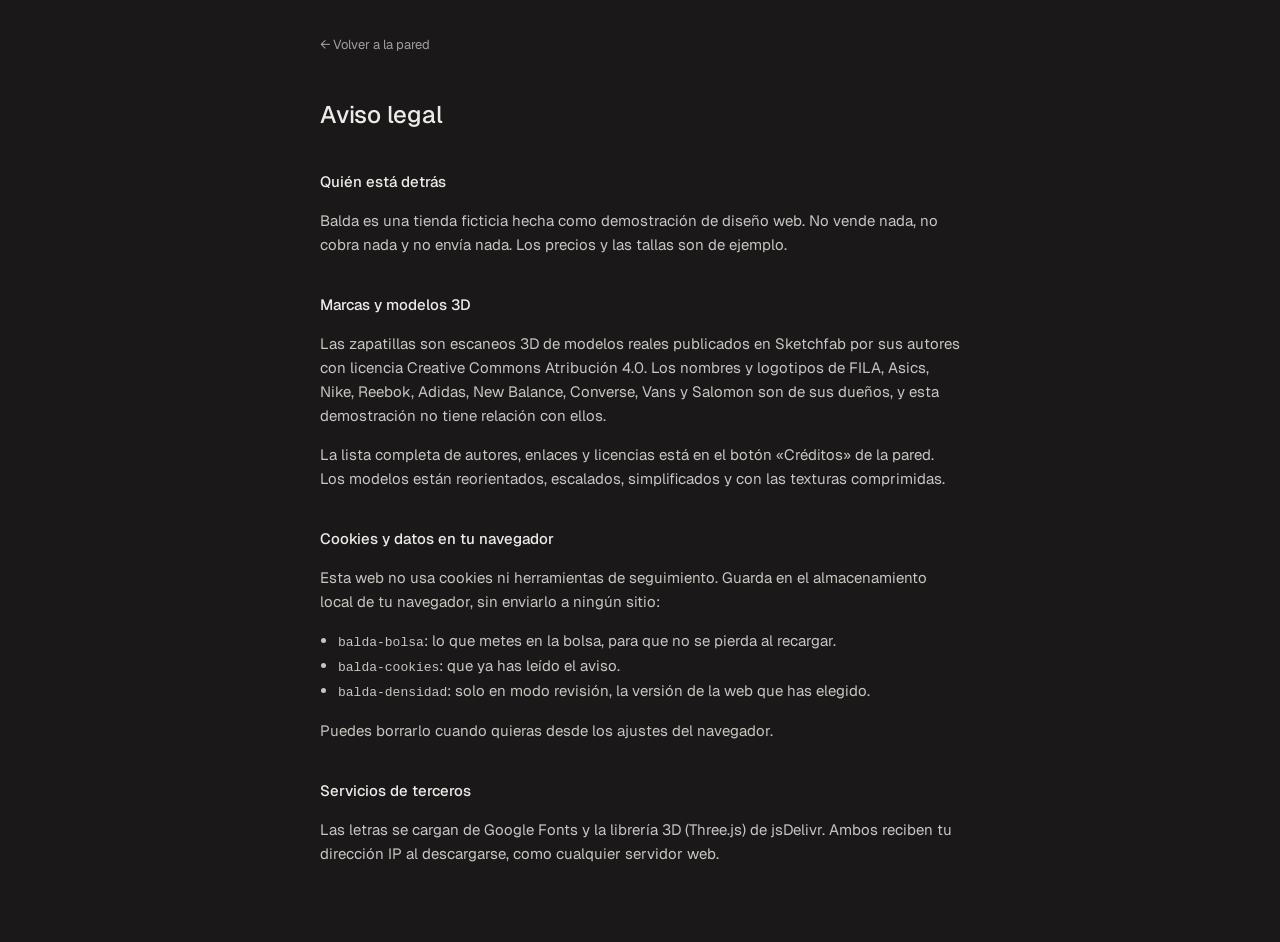
==== legal.html @ b937e68e "Balda: pared de zapatillas en Three.js (estilo LASTDEPT) Una sola pantalla: pared oscura, dos filas " ====
<!doctype html>
<html lang="es">
<head>
<meta charset="utf-8">
<meta name="robots" content="noindex, nofollow">
<meta name="viewport" content="width=device-width, initial-scale=1">
<title>Aviso legal · Balda</title>
<meta name="theme-color" content="#1a1819">
<link rel="preconnect" href="https://fonts.googleapis.com">
<link rel="preconnect" href="https://fonts.gstatic.com" crossorigin>
<link rel="stylesheet" href="https://fonts.googleapis.com/css2?family=Geist:wght@400;500;600&display=swap">
<style>
  :root { color-scheme: dark; }
  body { margin: 0; background: #1a1819; color: #edebe7; font: 400 15px/1.6 'Geist', ui-sans-serif, system-ui, sans-serif; -webkit-font-smoothing: antialiased; }
  main { max-width: 640px; margin: 0 auto; padding: 32px 20px 64px; }
  a { color: inherit; text-underline-offset: 3px; }
  .volver { display: inline-block; margin-bottom: 40px; font-size: 13px; color: #a39e9a; text-decoration: none; }
  .volver:hover { color: #edebe7; }
  h1 { margin: 0 0 24px; font-size: 24px; font-weight: 500; letter-spacing: -0.01em; }
  h2 { margin: 36px 0 8px; font-size: 15px; font-weight: 500; }
  p, li { color: #c9c5c1; }
  ul { padding-left: 18px; }
  code { font-size: 13px; }
</style>
</head>
<body>
<main>
  <a class="volver" href="./">← Volver a la pared</a>
  <h1>Aviso legal</h1>

  <h2>Quién está detrás</h2>
  <p>Balda es una tienda ficticia hecha como demostración de diseño web. No vende nada, no cobra nada y no envía nada. Los precios y las tallas son de ejemplo.</p>

  <h2>Marcas y modelos 3D</h2>
  <p>Las zapatillas son escaneos 3D de modelos reales publicados en Sketchfab por sus autores con licencia Creative Commons Atribución 4.0. Los nombres y logotipos de FILA, Asics, Nike, Reebok, Adidas, New Balance, Converse, Vans y Salomon son de sus dueños, y esta demostración no tiene relación con ellos.</p>
  <p>La lista completa de autores, enlaces y licencias está en el botón «Créditos» de la pared. Los modelos están reorientados, escalados, simplificados y con las texturas comprimidas.</p>

  <h2 id="cookies">Cookies y datos en tu navegador</h2>
  <p>Esta web no usa cookies ni herramientas de seguimiento. Guarda en el almacenamiento local de tu navegador, sin enviarlo a ningún sitio:</p>
  <ul>
    <li><code>balda-bolsa</code>: lo que metes en la bolsa, para que no se pierda al recargar.</li>
    <li><code>balda-cookies</code>: que ya has leído el aviso.</li>
    <li><code>balda-densidad</code>: solo en modo revisión, la versión de la web que has elegido.</li>
  </ul>
  <p>Puedes borrarlo cuando quieras desde los ajustes del navegador.</p>

  <h2>Servicios de terceros</h2>
  <p>Las letras se cargan de Google Fonts y la librería 3D (Three.js) de jsDelivr. Ambos reciben tu dirección IP al descargarse, como cualquier servidor web.</p>
</main>
</body>
</html>
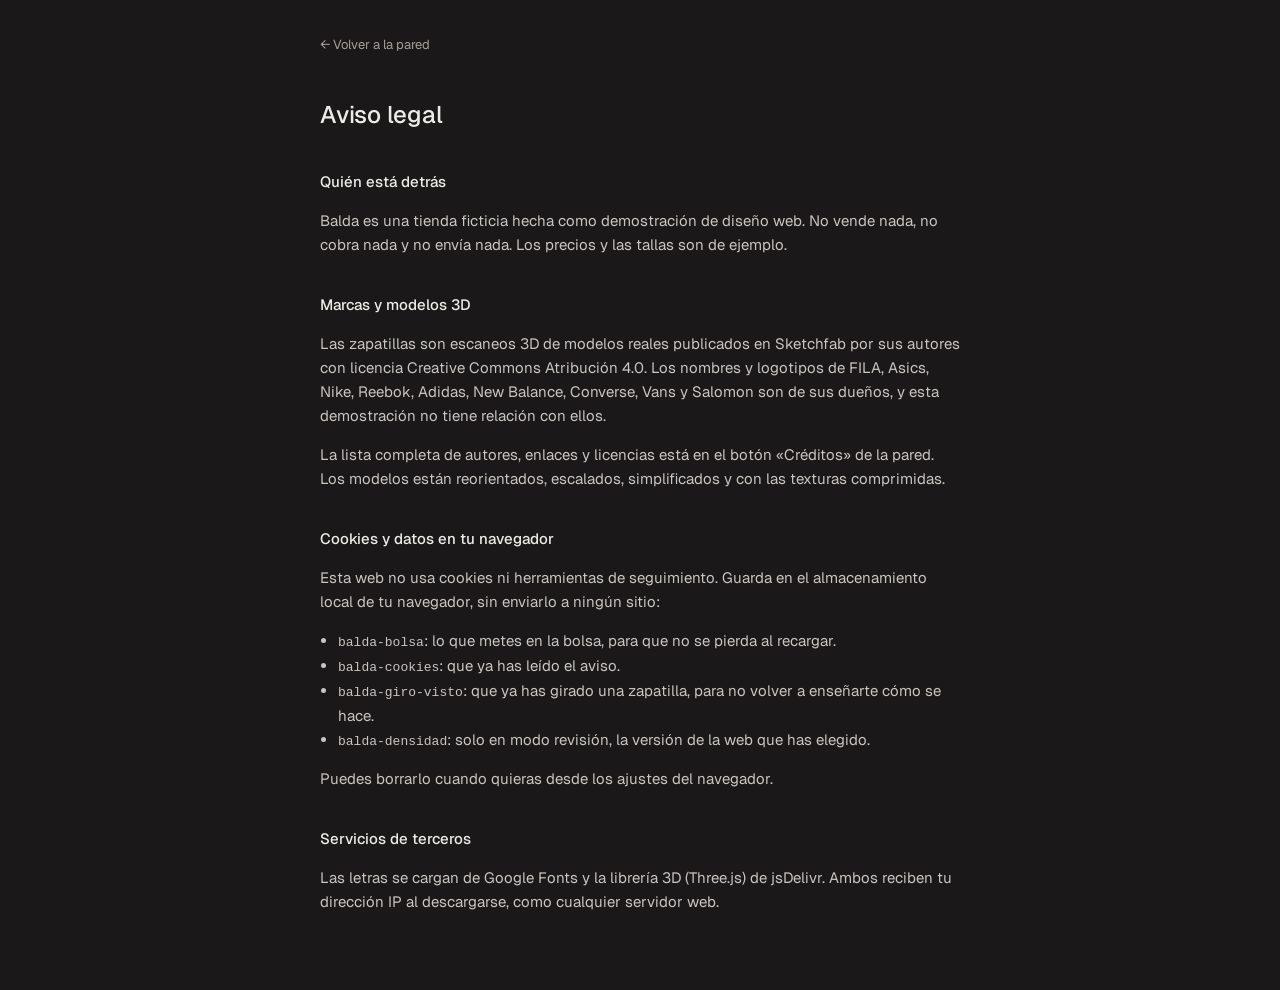
==== commit df2abda1: "Girar la zapatilla abierta: 360°, inclinar, acercar y centrar Al abrirla sale de la balda hacia dela" ====
--- a/legal.html
+++ b/legal.html
@@ -40,6 +40,7 @@
   <ul>
     <li><code>balda-bolsa</code>: lo que metes en la bolsa, para que no se pierda al recargar.</li>
     <li><code>balda-cookies</code>: que ya has leído el aviso.</li>
+    <li><code>balda-giro-visto</code>: que ya has girado una zapatilla, para no volver a enseñarte cómo se hace.</li>
     <li><code>balda-densidad</code>: solo en modo revisión, la versión de la web que has elegido.</li>
   </ul>
   <p>Puedes borrarlo cuando quieras desde los ajustes del navegador.</p>
